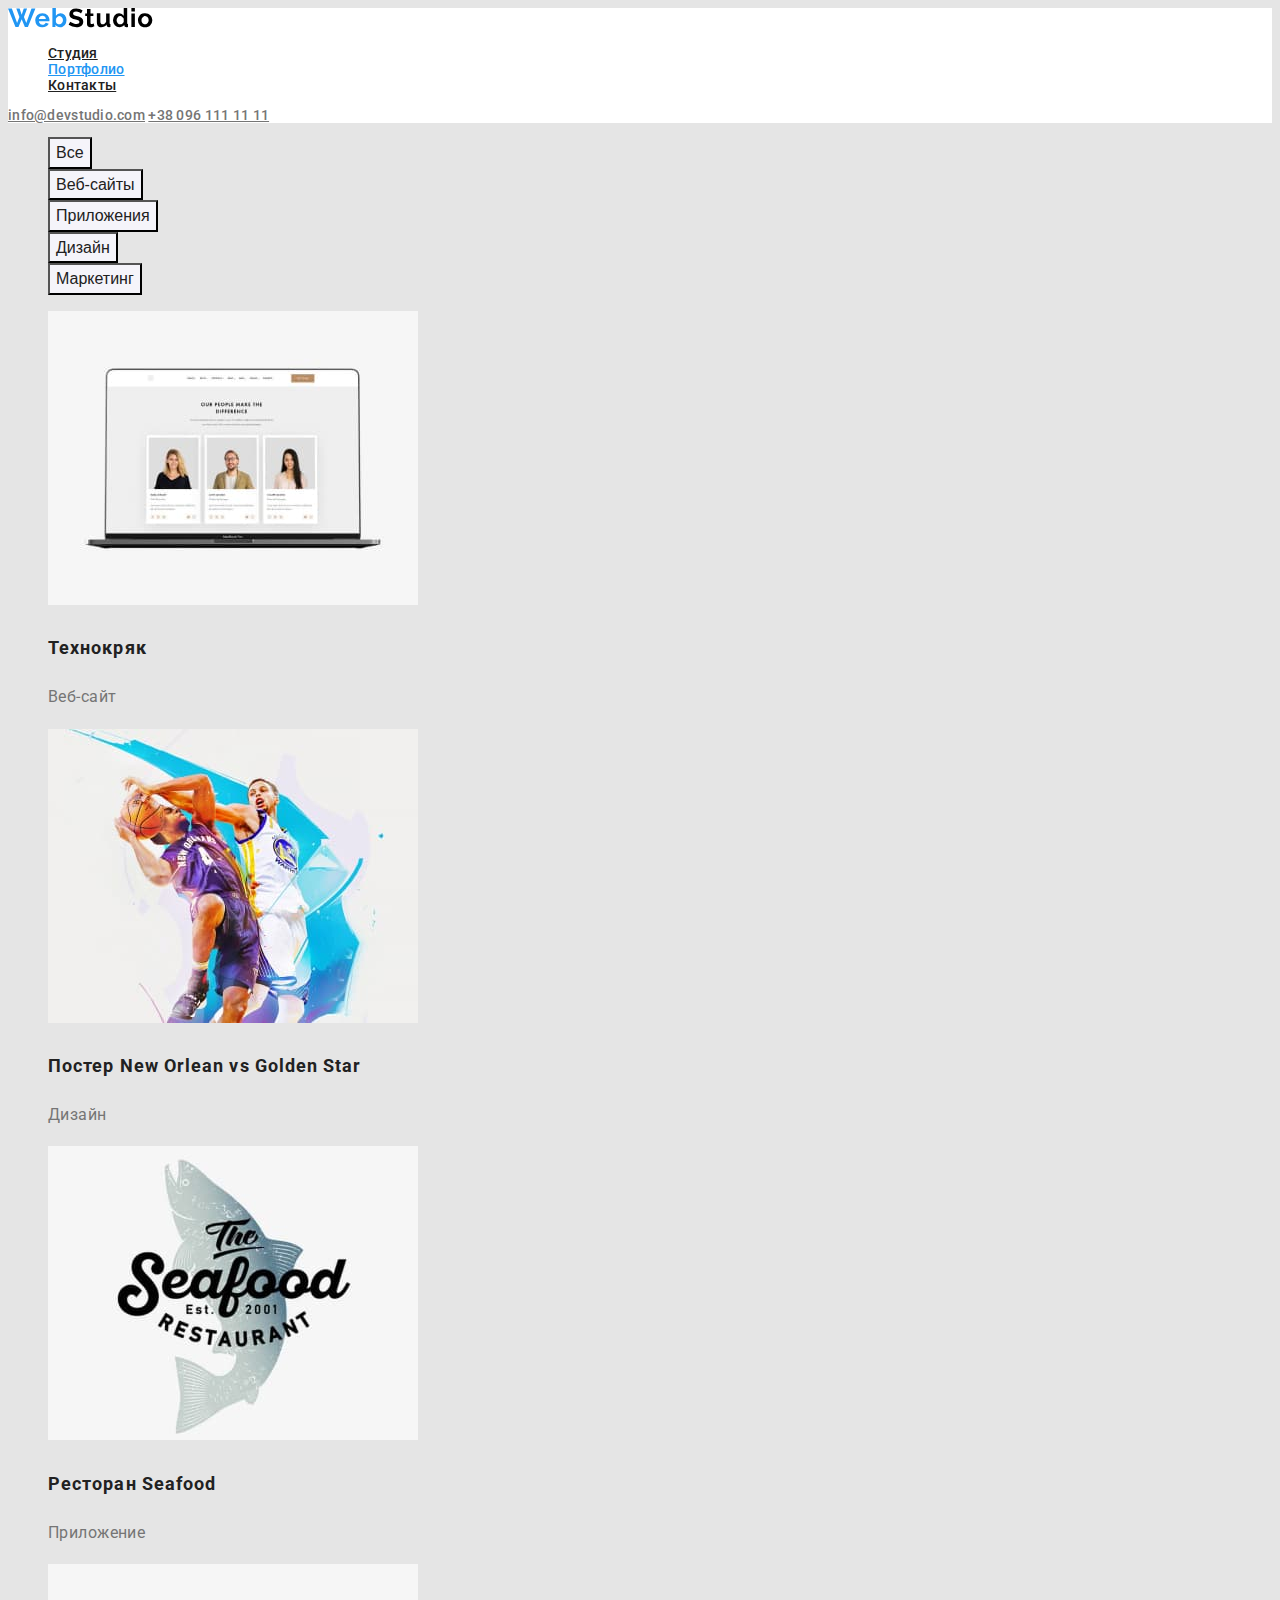
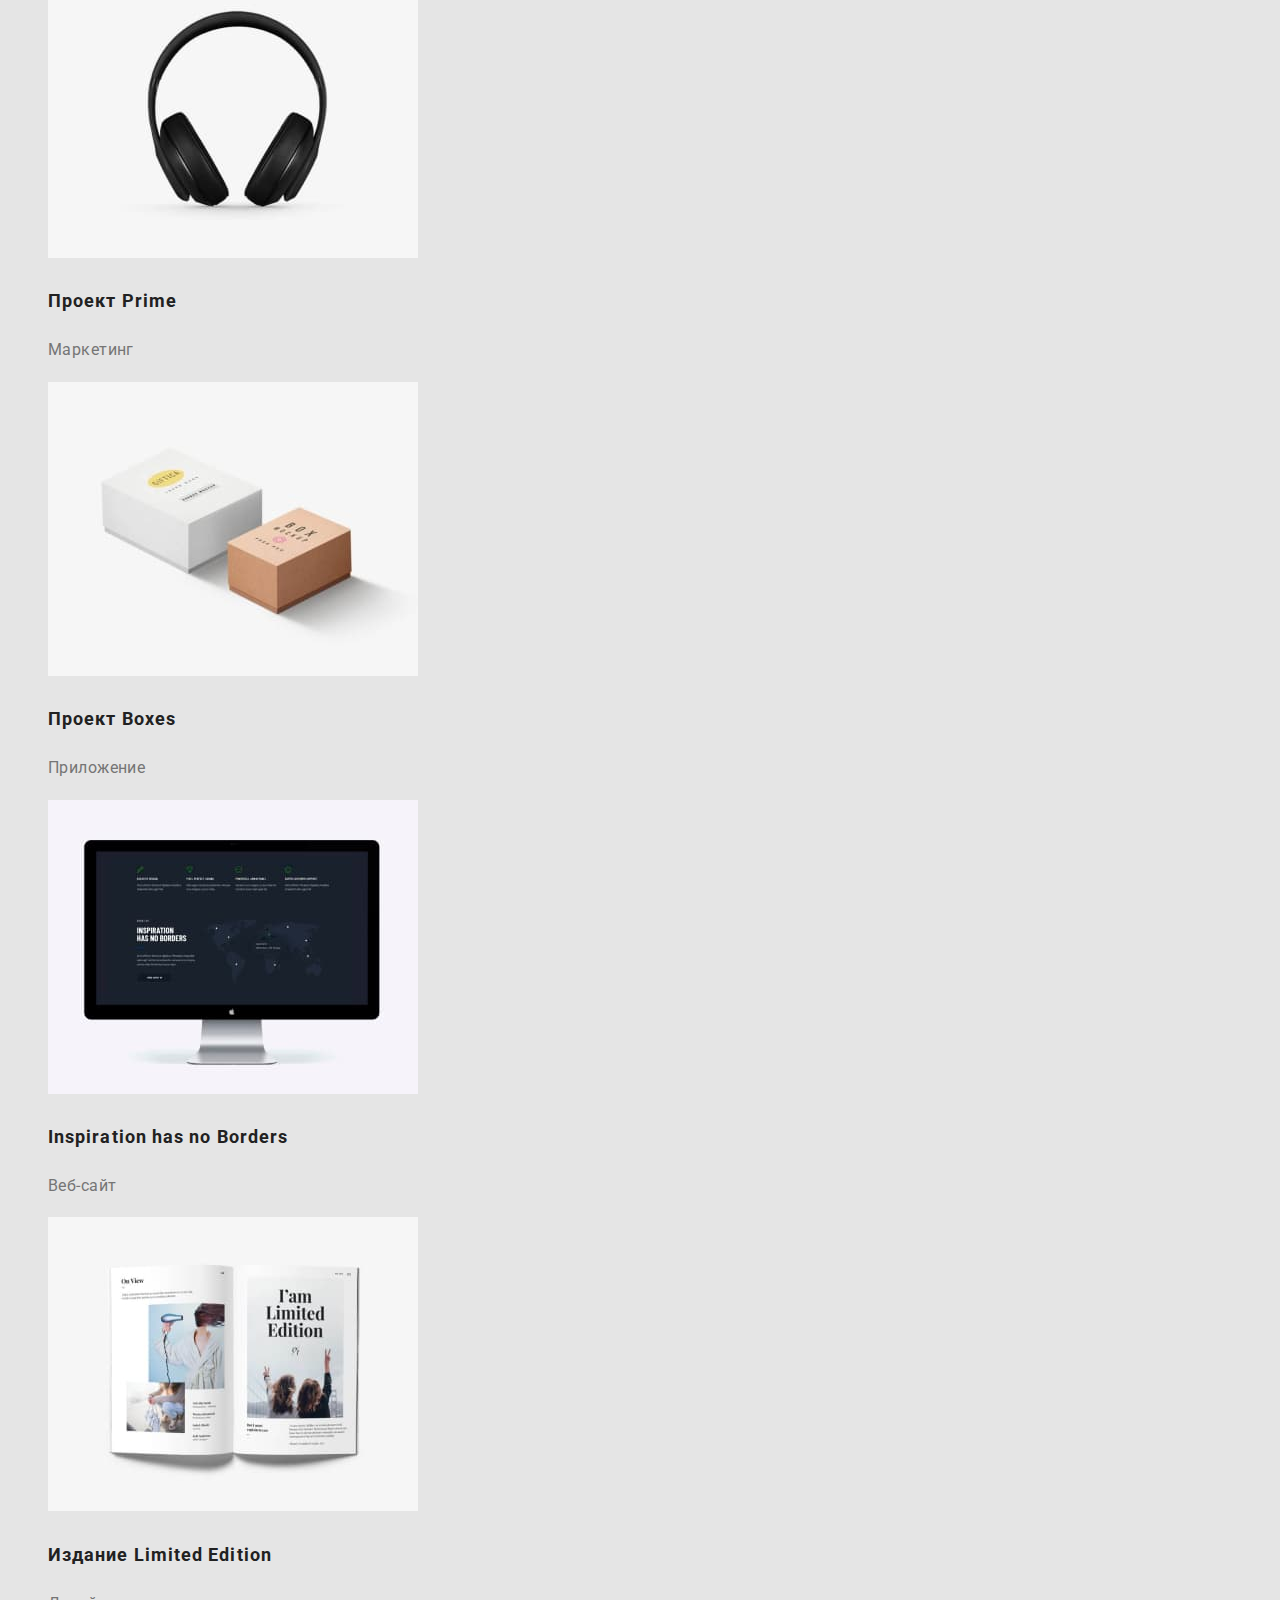
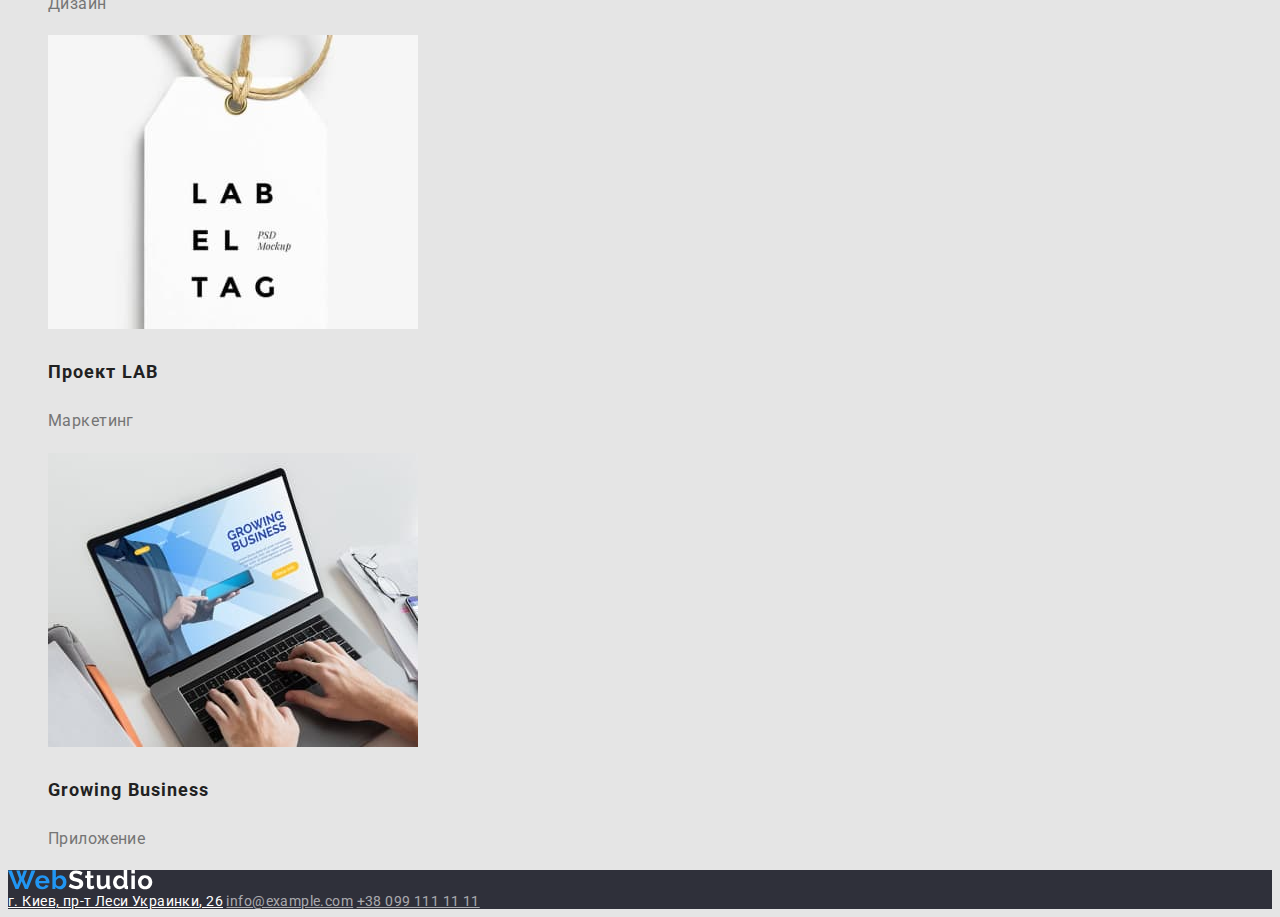
==== portfolio.html @ cbf28d8d "edits homework 2" ====
<!DOCTYPE html>
<html lang="ru">
<head>
    <meta charset="UTF-8">
    <meta http-equiv="X-UA-Compatible" content="IE=edge">
    <meta name="viewport" content="width=device-width, initial-scale=1.0">
    <title>Homework 2</title>
    <link rel="stylesheet" href="./css/style.css">
    <link href="https://fonts.googleapis.com/css2?family=Raleway:wght@700&family=Roboto:wght@400;500;700;900&display=swap"
        rel="stylesheet">
</head>
<body>
    <!--Шапка сайту-->
    <header class="page-header">
        <a href="./index.html">
            <img class="logo" src="./images/logo.svg" alt="WebStudio">
        </a>
        <nav class="nav">
            <ul class="site-nav list">
                <li>
                    <a class="link-nav" href="./index.html">Студия</a>
                </li>
                <li>
                    <a class="link-nav current" href="#">Портфолио</a>
                </li>
                <li>
                    <a class="link-nav" href="#">Контакты</a>
                </li>
            </ul>
        </nav>
        <div class="auth-nav">
            <a class="auth-link" href="mailto:info@devstudio.com">info@devstudio.com</a>
            <a class="auth-link" href="tel:+380961111111">+38 096 111 11 11</a>
        </div>
    </header>
    <!--Унікальний контекст-->
    <main>
        <!-- <h1>Портфолио</h1> -->
        <section id="filter">
            <div>
                <ul class="filter-nav list">
                    <li>
                        <button class="button-filter" type="button">Все</button>
                    </li>
                    <li>
                        <button class="button-filter" type="button">Веб-сайты</button>
                    </li>
                    <li>
                        <button class="button-filter" type="button">Приложения</button>
                    </li>
                    <li>
                        <button class="button-filter" type="button">Дизайн</button>
                    </li>
                    <li>
                        <button class="button-filter" type="button">Маркетинг</button>
                    </li>
                </ul>
            </div>
            <ul class="filter-main list">
                <li>
                    <img src="./images/Технокряк.jpg" width="370" alt="веб-сайт: Технокряк">
                    <h2 class="title">Технокряк</h2>
                    <p>Веб-сайт</p>
                </li>
                <li>
                    <img src="./images/Постер_New_Orlean_vs_Golden_Star.jpg" width="370" alt="дизайн: постер New Orlean vs Golden Star">
                    <h2 class="title">Постер New Orlean vs Golden Star</h2>
                    <p>Дизайн</p>
                </li>
                <li>
                    <img src="./images/Ресторан_Seafood.jpg" width="370" alt="Приложение: Ресторан Seafood">
                    <h2 class="title">Ресторан Seafood</h2>
                    <p>Приложение</p>
                </li>
                <li>
                    <img src="./images/Проект_Prime.jpg" width="370" alt="Маркетинг: Проект Prime">
                    <h2 class="title">Проект Prime</h2>
                    <p>Маркетинг</p>
                </li>
                <li>
                    <img src="./images/Проект_Boxes.jpg" width="370" alt="приложение: Проект Boxes">
                    <h2 class="title">Проект Boxes</h2>
                    <p>Приложение</p>
                </li>
                <li>
                    <img src="./images/Inspiration_has_no_Borders.jpg" width="370" alt="веб-сайт: Inspiration has no Borders">
                    <h2 class="title">Inspiration has no Borders</h2>
                    <p>Веб-сайт</p>
                </li>
                <li>
                    <img src="./images/Издание_Limited_Edition.jpg" width="370" alt="Дизайн: Издание Limited Edition">
                    <h2 class="title">Издание Limited Edition</h2>
                    <p>Дизайн</p>
                </li>
                <li>
                    <img src="./images/Проект_LAB.jpg" width="370" alt="Маркетинг: Проект LAB">
                    <h2 class="title">Проект LAB</h2>
                    <p>Маркетинг</p>
                </li>
                <li>
                    <img src="./images/Growing_Business.jpg" width="370" alt="Приложение: Growing Business">
                    <h2 class="title">Growing Business</h2>
                    <p>Приложение</p>
                </li>
            </ul>
        </section>
    </main>
    <!--Підвал сайту-->
    <footer class="footer">
        <a href="./index.html">
            <img class="logo" src="./images/logo_footer.svg" alt="WebStudio">
        </a>
        <address class="address">
            <a class="link-white" href="#">г. Киев, пр-т Леси Украинки, 26</a>
            <a class="link" href="mailto:info@example.com">info@example.com</a>
            <a class="link" href="tel:+380991111111">+38 099 111 11 11</a>
        </address>
    </footer>
</body>
</html>
---- css/style.css ----
:root {
    --main-text-color: #757575;
    --title-text-color: #212121;
    --accent-text-color: #2196f3;
    --main-bg-color: #e5e5e5;
    --minor-bg-color: #2f303a;
    --white-color: #ffffff;
    --footer-color: rgba(255, 255, 255, 0.6);
    --btn-color: #F5F4FA;
    --bgc-team-section: #f5f4fa;
}

body {
    background-color: var(--main-bg-color) ;
    color: var(--main-text-color);
    font-family: Roboto, sans-serif;
    font-size: 14px;
    font-weight: normal;
    font-style: normal;
    letter-spacing: 0.03em;
}

h1,h2,h3,h4,h5,h6 {
    color: var(--title-text-color);
}

.list {
    list-style: none;
}

.page-header {
    background-color: var(--white-color);
    font-weight: 500;
    letter-spacing: 0.02em;
}

/* logo */

.logo {
    font-family: Raleway, sans-serif;
    font-size: 26px;
    font-weight: bold;
    line-height: 1.2;
}

/* nav */

.link-nav {
    color: var(--title-text-color);
}

.auth-link {
    color: var(--main-text-color);
}

.link-nav:hover,
.link-nav:focus {
    color: var(--accent-text-color);
}

.link-nav.current {
    color: var(--accent-text-color);
}

.auth-link:hover,
.auth-link:focus {
    color: var(--accent-text-color);
}

/* HERO */

.hero {
    background-color: var(--minor-bg-color);
    letter-spacing: 0.06em;
    text-align: center;
}

.hero-title {
    color: var(--white-color);
    font-size: 44px;
}

/* btn */

.button-hero {
    font-size: 16px;
    font-weight: bold;
    line-height: 1.9;
    background-color: var(--accent-text-color);
    color: var(--white-color);
}

/* main index.html */
/* benefits */

.benefits-title {
    font-weight: bold;
    font-size: 14px;
}

/* activity */

.activity-title,
.team-title {
    font-size: 36px;
    text-align: center;
    line-height: 1.2;
}

/* team */

.team {
    background-color: var(--bgc-team-section);
}

.team,
.caption {
    font-size: 16px;
    line-height: 1.2;
}

/* портфоліо */
/* портфоліо btn */

.button-filter {
    font-weight: 500;
    font-size: 16px;
    line-height: 1.6;
    background-color: var(--btn-color);
    color: var(--title-text-color);
    cursor: pointer;
}

.filter-nav :hover,
.filter-nav :focus{
    background-color: var(--accent-text-color);
    color: var(--white-color);
}

.filter-main {
    font-size: 16px;
    line-height: 1.9;
}

.filter-main .title {
    letter-spacing: 0.06em;
    font-weight: 700;
    font-size: 18px;
    line-height: 2;
}

/* FOOTER */

.footer {
    background-color: var(--minor-bg-color);
}

.address {
    font-style: normal;
}

.address .link {
    color: var(--footer-color);
}

.address .link-white {
    color: var(--white-color);
}

.address :hover,
.address :focus {
    color: var(--accent-text-color);
}
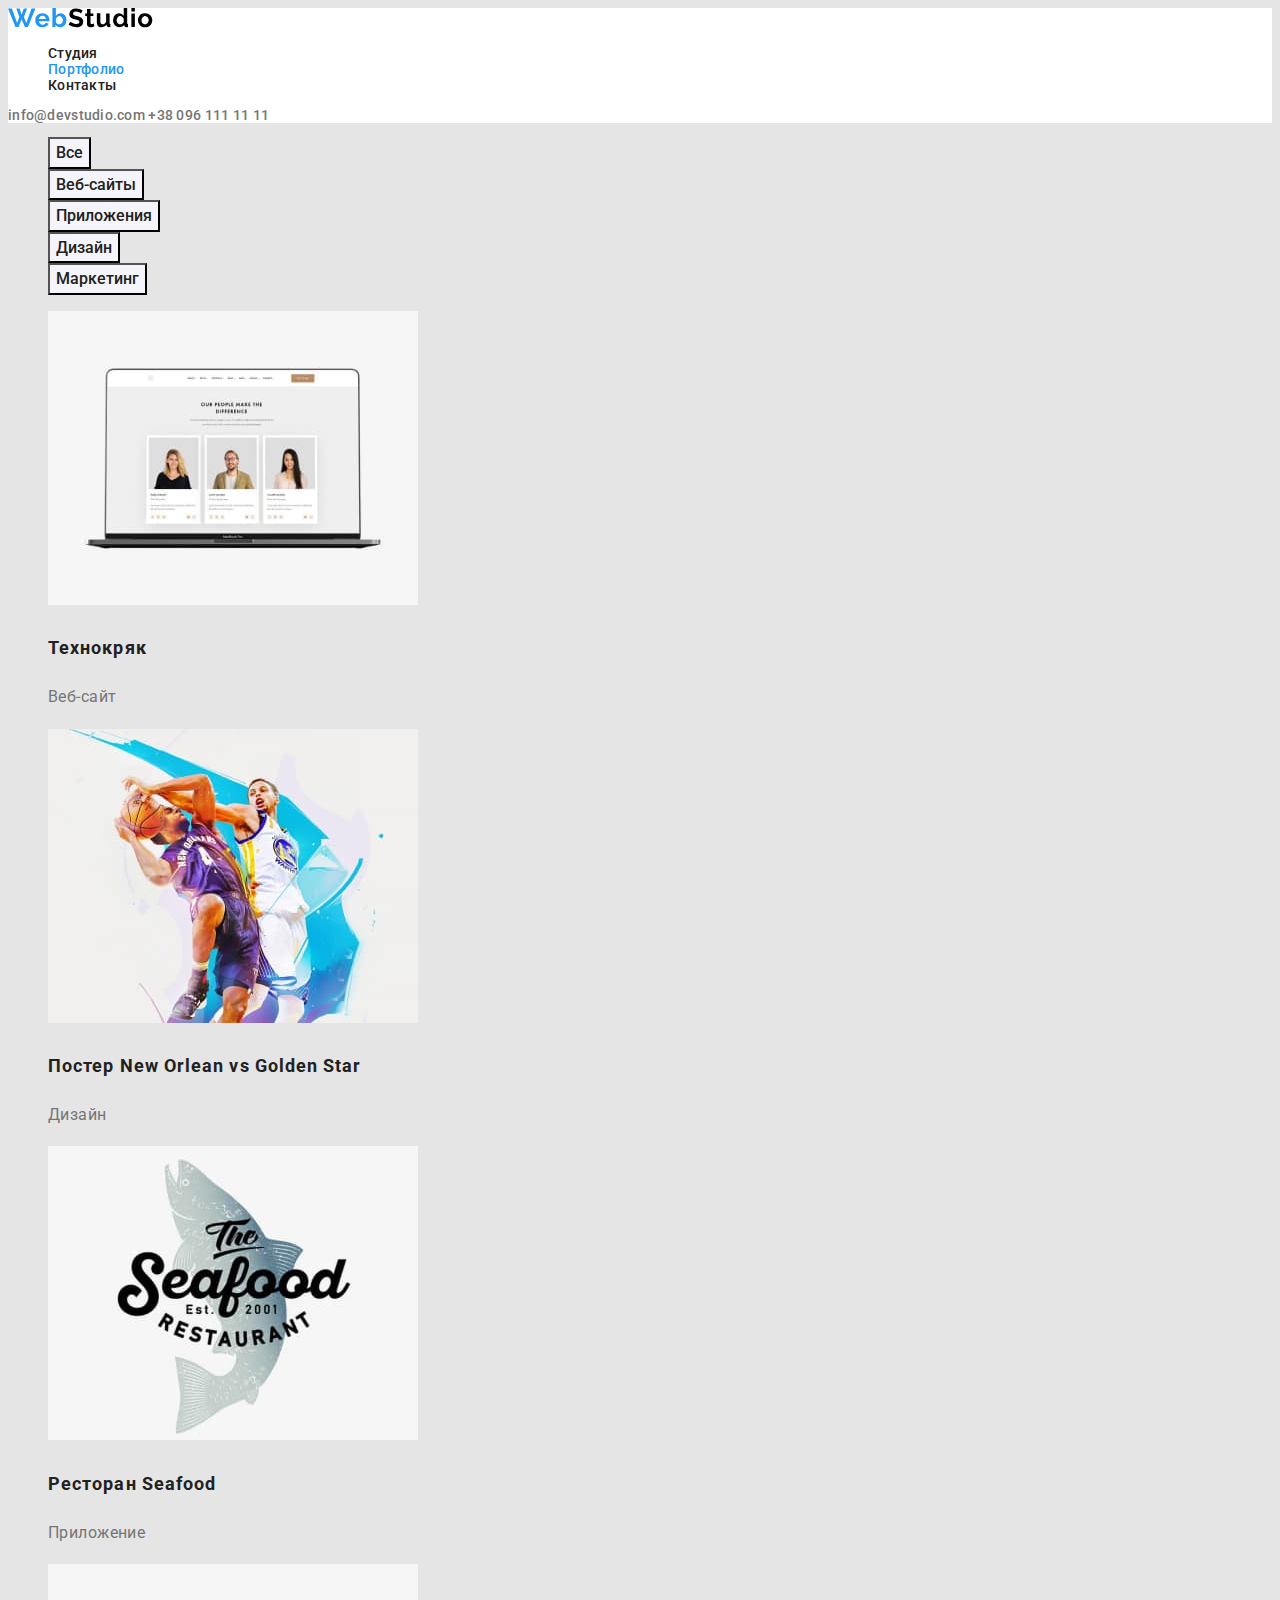
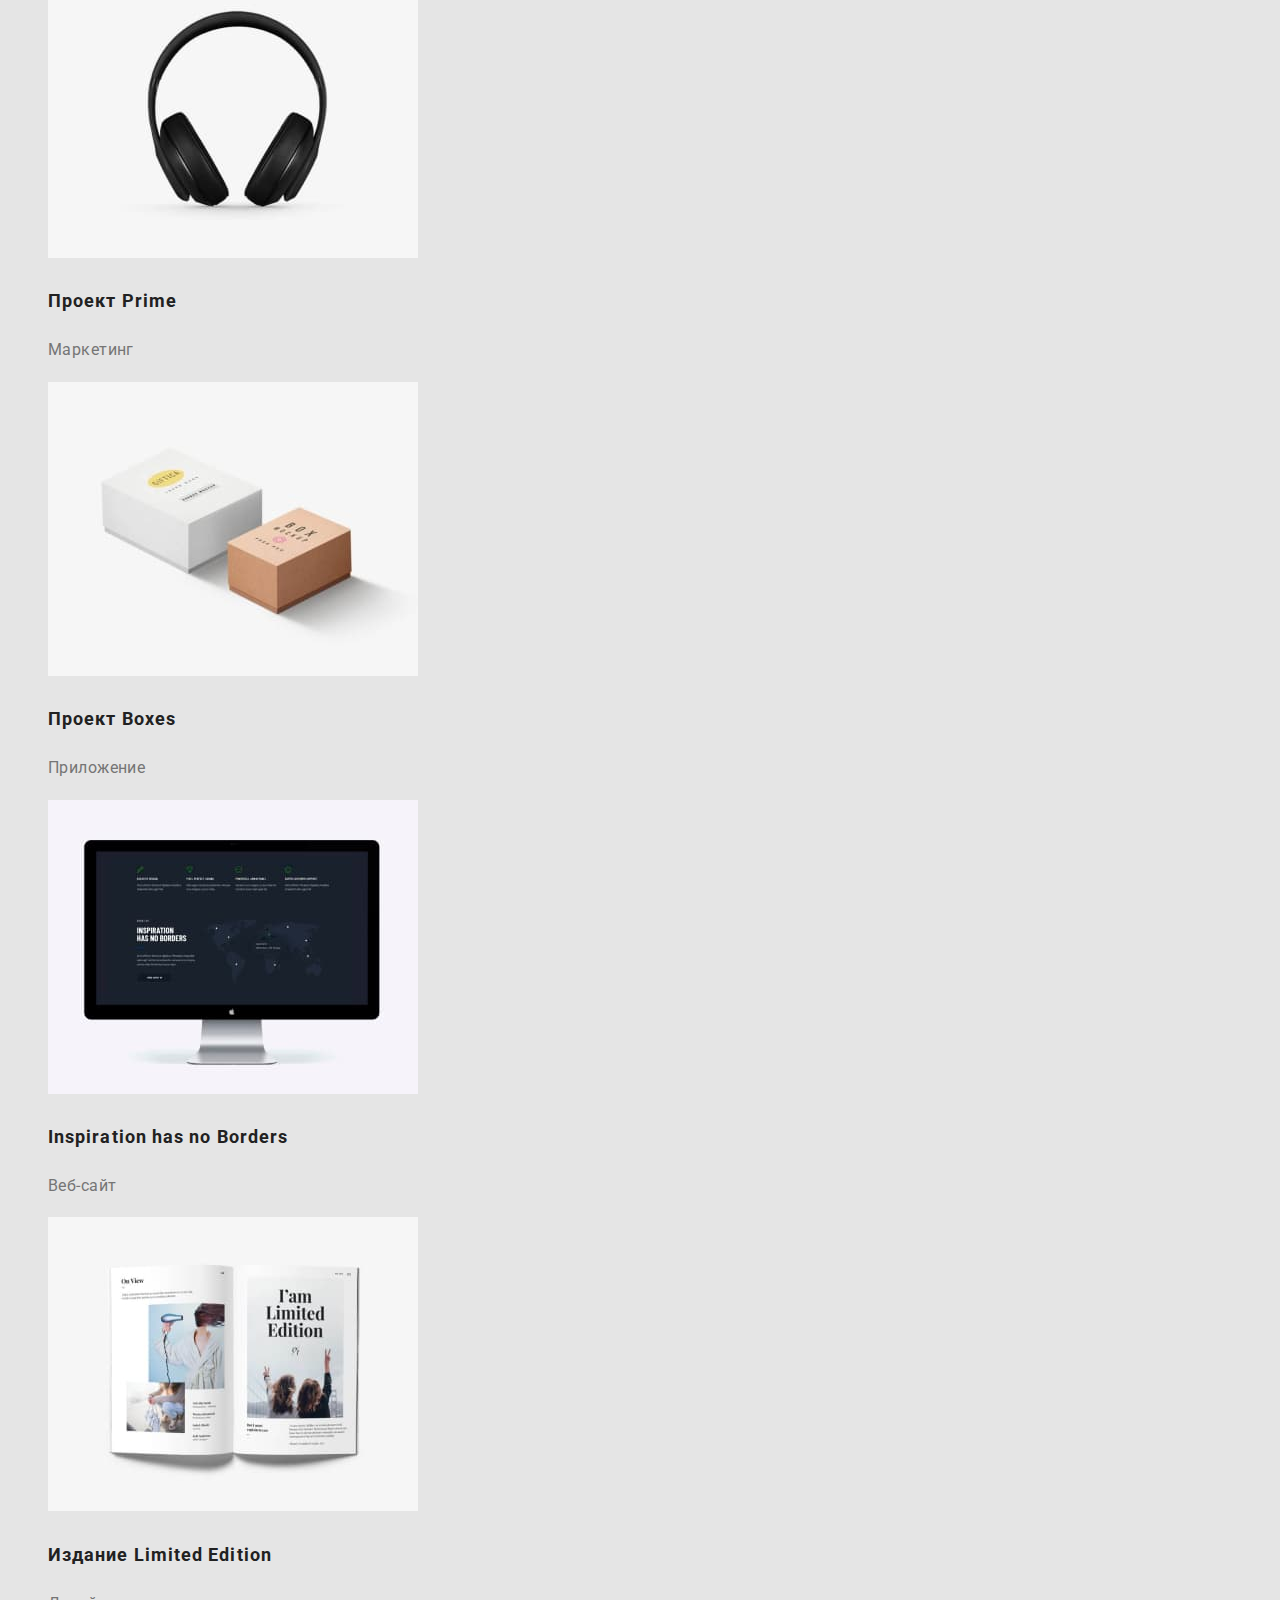
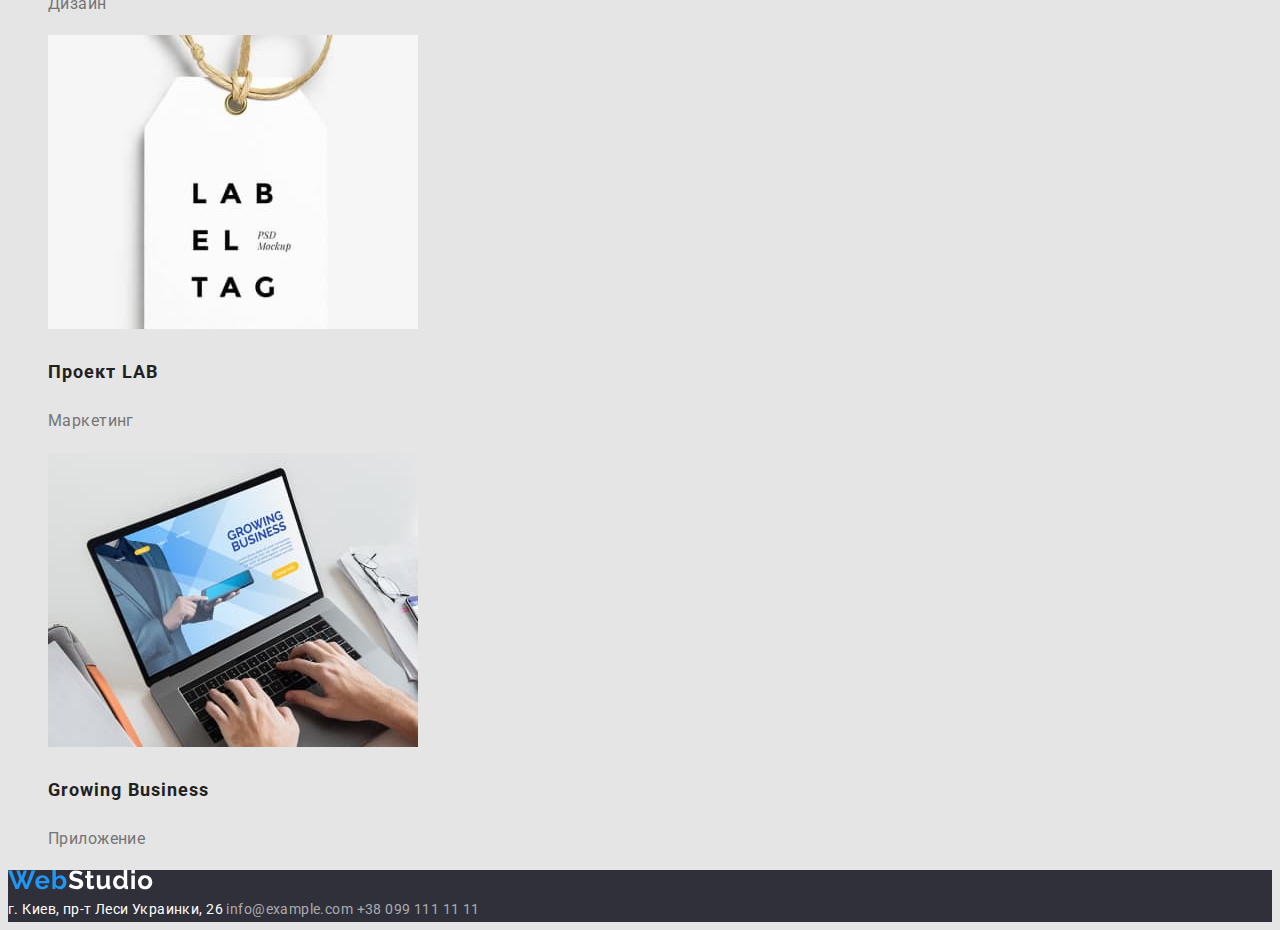
==== commit 8f4d8fd8: "correction homework 2" ====
--- a/portfolio.html
+++ b/portfolio.html
@@ -40,19 +40,19 @@
             <div>
                 <ul class="filter-nav list">
                     <li>
-                        <button class="button-filter" type="button">Все</button>
+                        <button class="button filter" type="button">Все</button>
                     </li>
                     <li>
-                        <button class="button-filter" type="button">Веб-сайты</button>
+                        <button class="button filter" type="button">Веб-сайты</button>
                     </li>
                     <li>
-                        <button class="button-filter" type="button">Приложения</button>
+                        <button class="button filter" type="button">Приложения</button>
                     </li>
                     <li>
-                        <button class="button-filter" type="button">Дизайн</button>
+                        <button class="button filter" type="button">Дизайн</button>
                     </li>
                     <li>
-                        <button class="button-filter" type="button">Маркетинг</button>
+                        <button class="button filter" type="button">Маркетинг</button>
                     </li>
                 </ul>
             </div>
--- a/css/style.css
+++ b/css/style.css
@@ -8,6 +8,7 @@
     --footer-color: rgba(255, 255, 255, 0.6);
     --btn-color: #F5F4FA;
     --bgc-team-section: #f5f4fa;
+    --color-logo-header: #000000;
 }
 
 body {
@@ -24,6 +25,10 @@
     color: var(--title-text-color);
 }
 
+a {
+    text-decoration: none;
+}
+
 .list {
     list-style: none;
 }
@@ -43,6 +48,18 @@
     line-height: 1.2;
 }
 
+.logo-link {
+    color: var(--accent-text-color);
+}
+
+.studio-header {
+    color: var(--color-logo-header);
+}
+
+.studio-footer {
+    color: var(--white-color);
+}
+
 /* nav */
 
 .link-nav {
@@ -78,24 +95,39 @@
 .hero-title {
     color: var(--white-color);
     font-size: 44px;
+    font-weight: 900;
+    text-transform: uppercase;
 }
 
 /* btn */
 
+.button {
+    font-size: 16px;
+    cursor: pointer;
+    font-family: Roboto, sans-serif;
+}
+
 .button-hero {
-    font-size: 16px;
     font-weight: bold;
     line-height: 1.9;
     background-color: var(--accent-text-color);
     color: var(--white-color);
 }
 
+.filter {
+    font-weight: 500;
+    line-height: 1.6;
+    background-color: var(--btn-color);
+    color: var(--title-text-color);
+}
+
 /* main index.html */
 /* benefits */
 
 .benefits-title {
     font-weight: bold;
     font-size: 14px;
+    text-transform:uppercase;
 }
 
 /* activity */
@@ -119,17 +151,21 @@
     line-height: 1.2;
 }
 
+.caption {
+    font-weight: 500;
+}
+
 /* портфоліо */
-/* портфоліо btn */
-
-.button-filter {
+/* btn */
+
+/* .button-filter {
     font-weight: 500;
     font-size: 16px;
     line-height: 1.6;
     background-color: var(--btn-color);
     color: var(--title-text-color);
     cursor: pointer;
-}
+} */
 
 .filter-nav :hover,
 .filter-nav :focus{
@@ -153,6 +189,7 @@
 
 .footer {
     background-color: var(--minor-bg-color);
+    line-height: 1.7;
 }
 
 .address {
